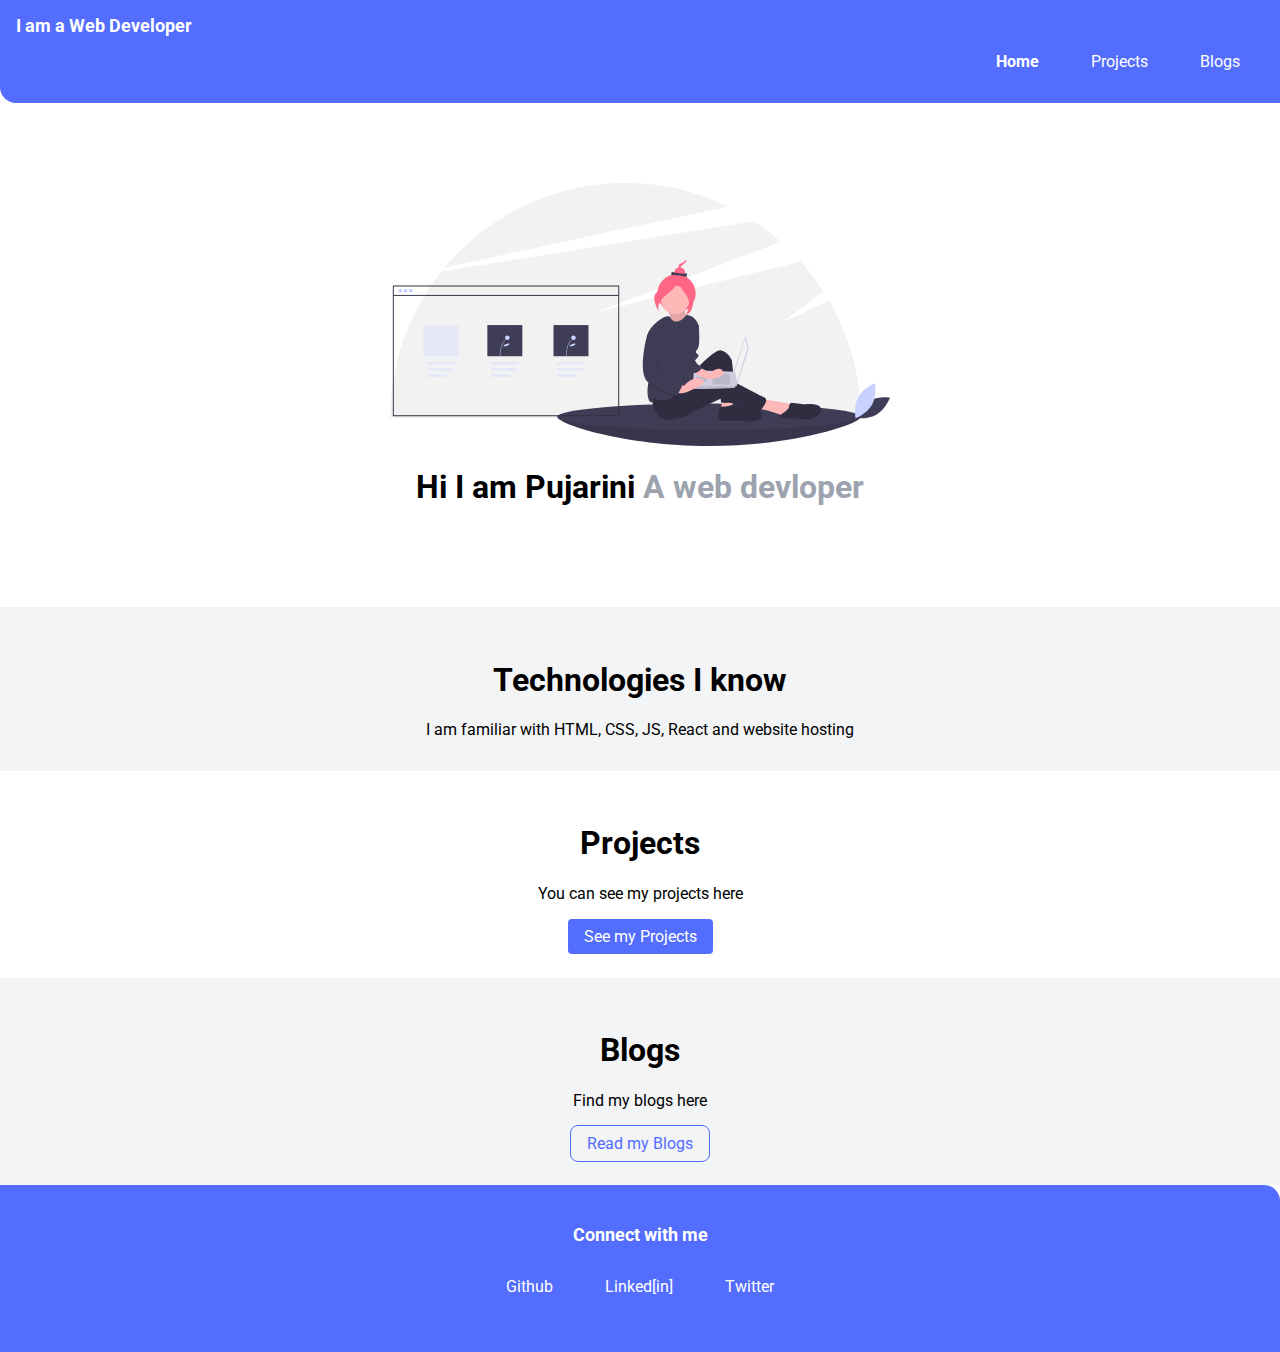
==== index.html @ 0824bcfa "Added source code for portfolio" ====
<!DOCTYPE html>
<html lang="en">

<head>
    <meta charset="UTF-8">
    <meta name="viewport" content="width=device-width, initial-scale=1.0">
    <title>Document</title>
    <link href="styles.css" rel="stylesheet">
</head>

<body>
    <nav class="navigation">
        <div class="nav-brand">I am a Web Developer</div>
        <ul class="list-non-bullet navpills">
            <li class="list-item-inline"><a class="link link-active" href="/">Home</a></li>
            <li class="list-item-inline"><a class="link" href="/projects.html">Projects</a></li>
            <li class="list-item-inline"><a class="link" href="/blogs.html">Blogs</a></li>
        </ul>
    </nav>

    <header class="hero"><img class="hero-img" src="img/shero.svg" />
        <h1 class="hero-heading">Hi I am Pujarini <span class="heading-inverted">A web devloper</span></h1>
    </header>

    <section class="section ow">
        <h1 class="section-header">Technologies I know</h1>
        <p class="conatiner container-center">I am familiar with HTML, CSS, JS, React and website hosting </p>
    </section>

    <section class="section">
        <h1 class="section-header">Projects</h1>
        <p class="container container-center">You can see my projects here</p>
        <a class="link primary-link" href="/projects">See my Projects</a>
    </section>

    <section class="section ow">
        <h1 class="section-header">Blogs</h1>
        <p class="container container-center">
            Find my blogs here</p>
        <a class="link secondary-link" href="/">Read my Blogs</a>
    </section>

    <footer class="footer">
        <h2 class="footer-header">Connect with me</h2>
        <ul class="social-links list-non-bullet">
            <li class="list-item-inline"><a class="link" href="https://github.com/Pujarini">Github</a></li>
            <li class="list-item-inline"><a class="link"
                    href="https://www.linkedin.com/in/pujarini-jena-4b1a28123/">Linked[in]</a></li>
            <li class="list-item-inline"><a class="link" href="https://twitter.com/Pujarini_jena">Twitter</a></li>
        </ul>
    </footer>


</body>

</html>
---- styles.css ----
@import url('https://fonts.googleapis.com/css2?family=Roboto:ital,wght@0,400;1,100&display=swap');
:root{
    --primary-color: #536DFE;
    --gray:#9CA3AF;
    --light-gray:#F3F4F6
}
 
body{
    font-family: 'Roboto', sans-serif;
    margin: 0;
}

hr{
    margin: 1.5rem 0rem;
}

.container{
    padding-bottom: 1.5rem;
}

.container-center{
    max-width: 600px;
    margin: auto;
}

.padding-md{
    padding: 1rem;
}

.container p{
    margin: 2rem 0rem;
}

.link{
    text-decoration: none;
    padding: 0.5rem 1rem;
    margin-top: 1rem;
}
.link .link-active{
    font-weight: bold;
    text-decoration: underline;
}

.primary-link{
    background-color: var(--primary-color);
    border-radius: 0.25rem;
    color: white;
}

.secondary-link{
    color: var(--primary-color);
    border-radius: 0.5rem;
    border: 1px solid var(--primary-color);
}

.list-non-bullet{
    list-style: none;
}

.list-item-inline{
    display: inline;
    padding: 0rem 0.5rem;
}

.navigation{
    background-color: var(--primary-color);
    color: white;
    padding: 1rem;
    border-bottom-left-radius: 1rem;
}
.navigation .nav-brand{
    font-weight: bold;
    font-size: 1.1rem;
}

.navigation .navpills{
    text-align: right;
}
.navigation .link{
    color: white;
}

.navigation .link-active{
    font-weight: bold;
}
.hero{
    padding: 5rem;
    text-align: center;
}

.hero .hero-img{
    max-width: 500px;
    display: block;
    margin: auto;
}

.hero .hero-heading .heading-inverted{
    font-weight: bold;
    color: var(--gray);
}


.section{
    padding: 2rem;
    text-align: center;
}

.section-header{
    text-align: center;
}

.ow{
background-color: var(--light-gray);
}

.footer{
    background-color: var(--primary-color);
    padding: 1.5rem 1rem;
    border-top-right-radius: 1rem;
    text-align: center;
    color: white;
}

.footer .footer-header{
    font-size: large;
    font-weight: bold;
}

.footer .link{
    color: white;
}

.footer .social-links{
    padding: 1rem;
}

.social
.footer ul{
    padding-inline-start: 0px;
}
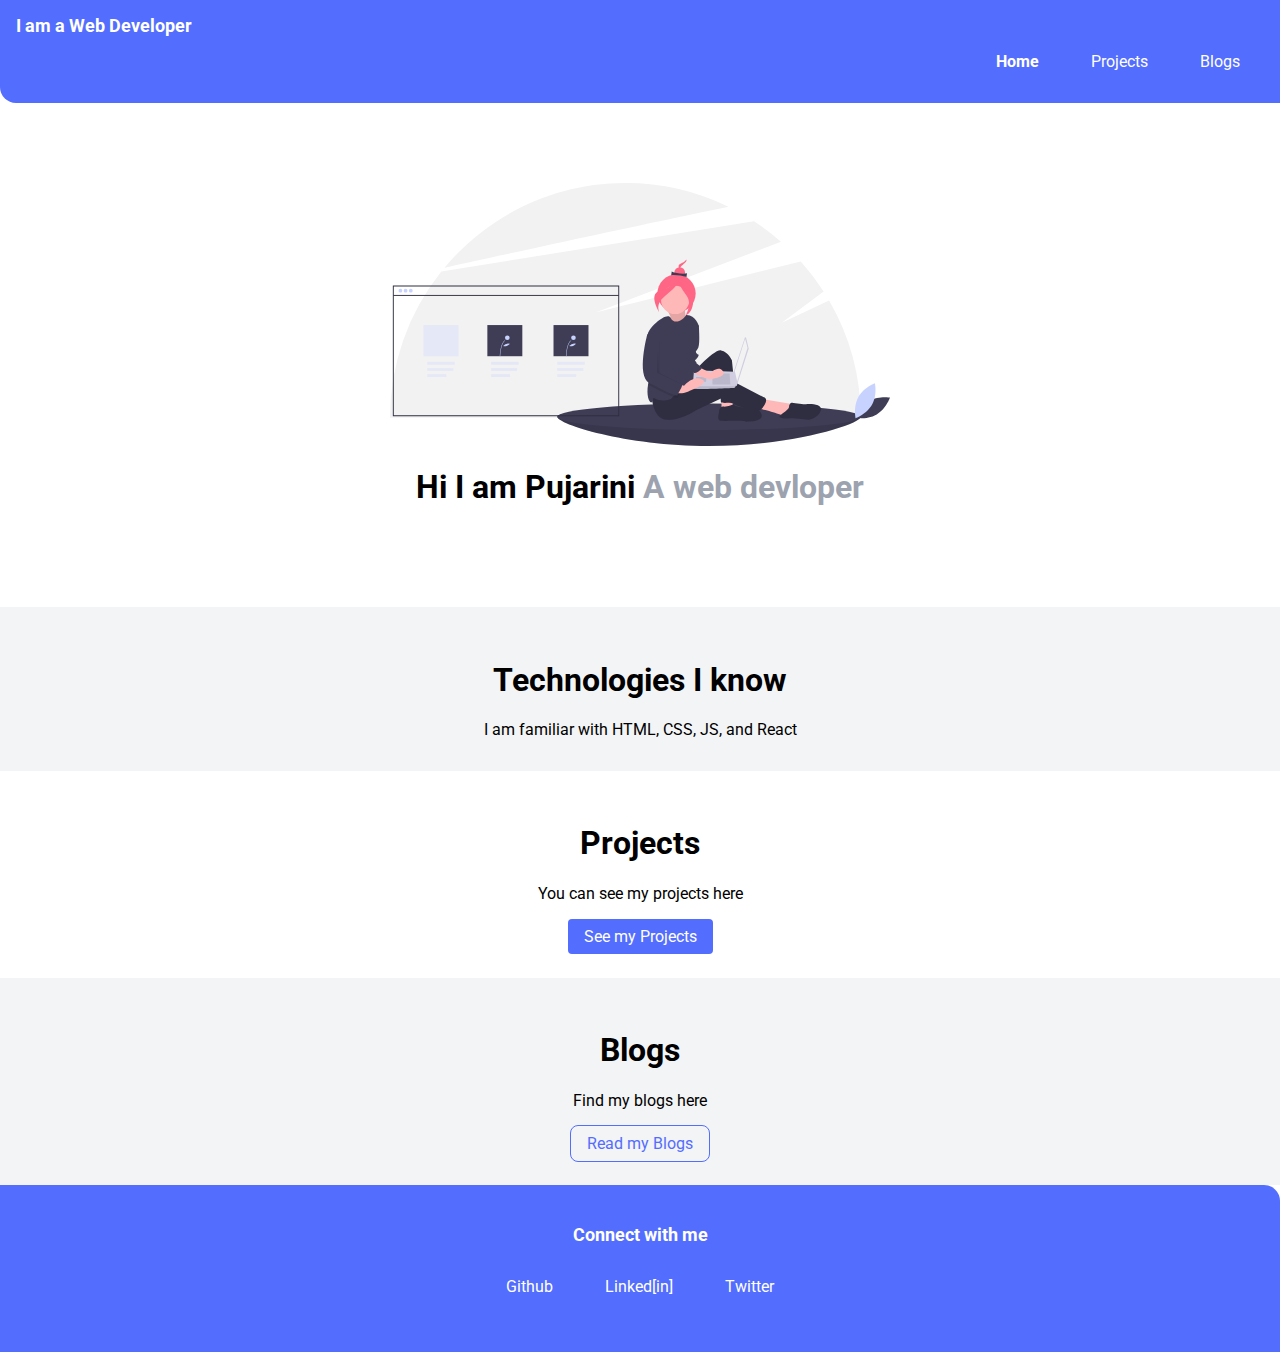
==== commit cf55f169: "Added technologies" ====
--- a/index.html
+++ b/index.html
@@ -4,7 +4,7 @@
 <head>
     <meta charset="UTF-8">
     <meta name="viewport" content="width=device-width, initial-scale=1.0">
-    <title>Document</title>
+    <title>Pujarini Portfolio</title>
     <link href="styles.css" rel="stylesheet">
 </head>
 
@@ -24,7 +24,7 @@
 
     <section class="section ow">
         <h1 class="section-header">Technologies I know</h1>
-        <p class="conatiner container-center">I am familiar with HTML, CSS, JS, React and website hosting </p>
+        <p class="conatiner container-center">I am familiar with HTML, CSS, JS, and React</p>
     </section>
 
     <section class="section">
